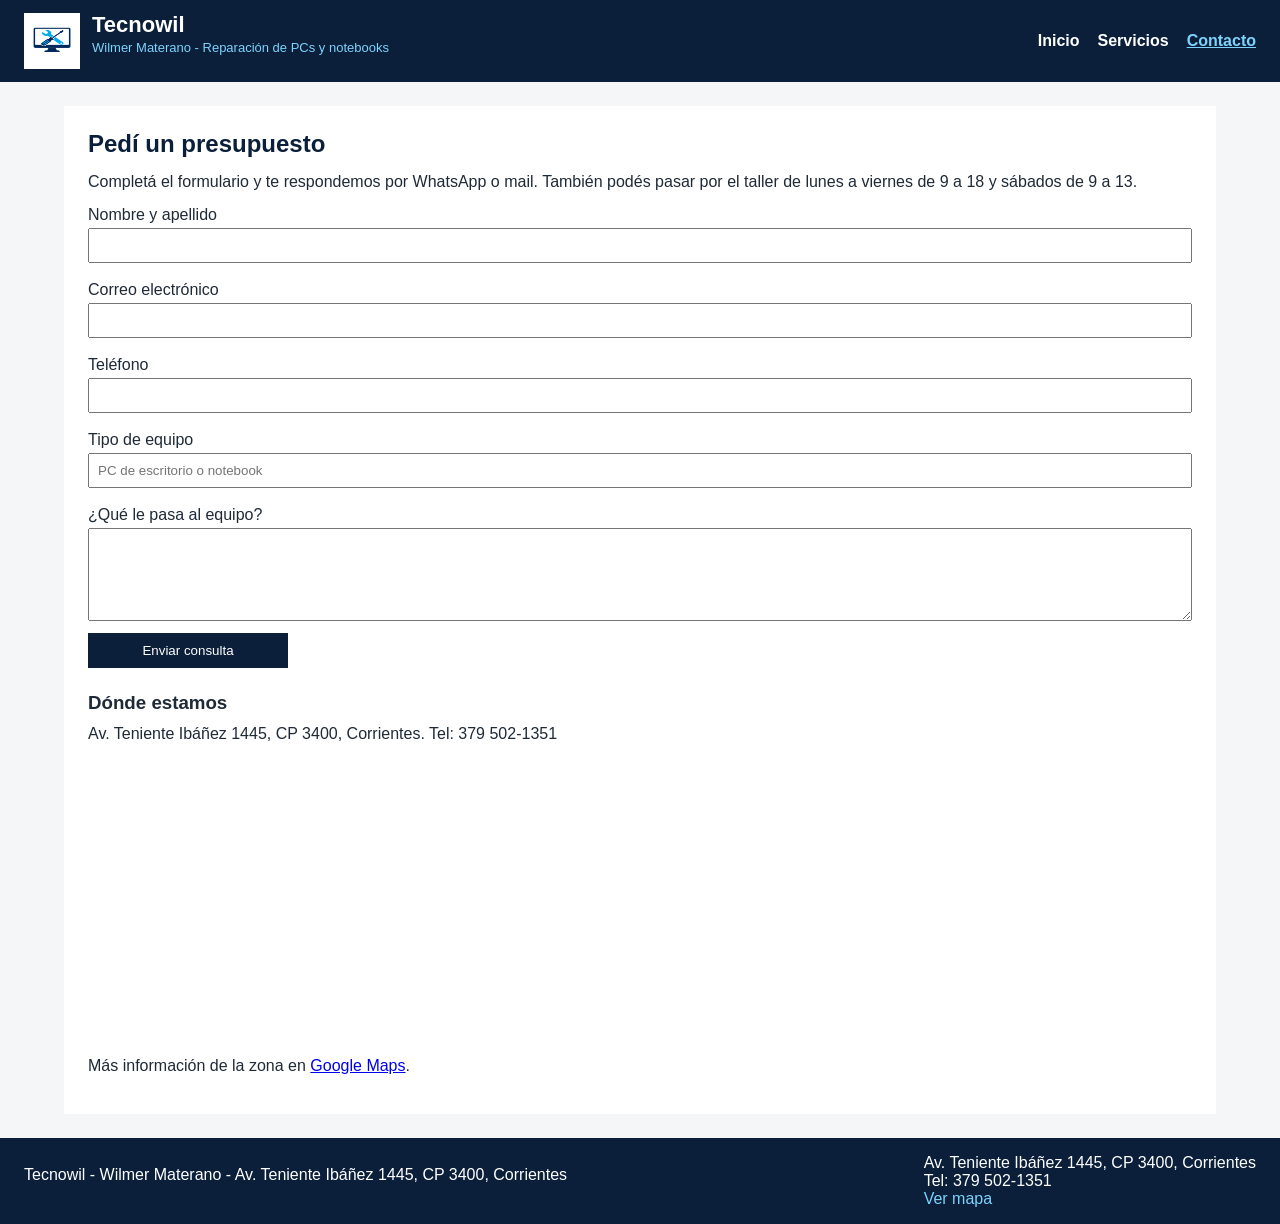
==== page/contacto.html @ 10c22e93 "agregando mis archivos del proyecto" ====
<!DOCTYPE html>
<html lang="es">
<head>
    <meta charset="UTF-8">
    <title>Contacto - Tecnowil</title>
    <link rel="stylesheet" href="../css/style.css">
</head>
<body>
    <header>
        <div class="marca">
            <img src="../media/logo.jpg" alt="Logo Tecnowil">
            <div>
                <h1>Tecnowil</h1>
                <p>Wilmer Materano - Reparación de PCs y notebooks</p>
            </div>
        </div>
        <nav>
            <ul>
                <li><a href="../index.html">Inicio</a></li>
                <li><a href="servicios.html">Servicios</a></li>
                <li><a class="activo" href="contacto.html">Contacto</a></li>
            </ul>
        </nav>
    </header>

    <main>
        <section>
            <h2>Pedí un presupuesto</h2>
            <p>
                Completá el formulario y te respondemos por WhatsApp o mail.
                También podés pasar por el taller de lunes a viernes de 9 a 18
                y sábados de 9 a 13.
            </p>

            <form action="#" method="post">
                <label for="nombre">Nombre y apellido</label>
                <input type="text" id="nombre" name="nombre" required>

                <label for="email">Correo electrónico</label>
                <input type="email" id="email" name="email" required>

                <label for="telefono">Teléfono</label>
                <input type="tel" id="telefono" name="telefono">

                <label for="equipo">Tipo de equipo</label>
                <input type="text" id="equipo" name="equipo" placeholder="PC de escritorio o notebook">

                <label for="mensaje">¿Qué le pasa al equipo?</label>
                <textarea id="mensaje" name="mensaje" rows="5" required></textarea>

                <input type="submit" value="Enviar consulta">
            </form>
        </section>

        <section>
            <h3>Dónde estamos</h3>
            <p>Av. Teniente Ibáñez 1445, CP 3400, Corrientes. Tel: 379 502-1351</p>
            <iframe
                src="https://maps.google.com/maps?q=Avenida%20Teniente%20Ibanez%201445%20Corrientes%203400&t=&z=16&ie=UTF8&iwloc=&output=embed"
                title="Mapa de Av. Teniente Ibáñez 1445, Corrientes">
            </iframe>
            <p>
                Más información de la zona en
                <a href="https://www.google.com/maps" target="_blank">Google Maps</a>.
            </p>
        </section>
    </main>

    <footer>
        <p>Tecnowil - Wilmer Materano - Av. Teniente Ibáñez 1445, CP 3400, Corrientes</p>
        <ul>
            <li>Av. Teniente Ibáñez 1445, CP 3400, Corrientes</li>
            <li>Tel: 379 502-1351</li>
            <li>
                <a href="https://maps.google.com/?q=Avenida+Teniente+Ibanez+1445+Corrientes+3400" target="_blank">Ver mapa</a>
            </li>
        </ul>
    </footer>
</body>
</html>
---- css/style.css ----
/* Tecnowil - estilos básicos 1ra entrega */
/* Header y footer en todos los HTML + main de inicio */

* {
    box-sizing: border-box;
    margin: 0;
    padding: 0;
}

body {
    font-family: Arial, Helvetica, sans-serif;
    background-color: #f4f6f8;
    color: #1f2a37;
}

/* HEADER - todas las páginas */
header {
    background-color: #0b1f3a;
    color: #ffffff;
    width: 100%;
    display: flex;
    justify-content: space-between;
    align-items: center;
    padding: 12px 24px;
}

.marca {
    display: flex;
    align-items: center;
}

.marca img {
    width: 56px;
    height: 56px;
    margin-right: 12px;
}

.marca h1 {
    font-size: 22px;
}

.marca p {
    font-size: 13px;
    color: #7dd3fc;
}

/* NAV */
nav ul {
    list-style: none;
    display: flex;
    align-items: center;
}

nav li {
    margin-left: 18px;
}

nav a {
    color: #ffffff;
    text-decoration: none;
    font-weight: bold;
}

nav a:hover {
    text-decoration: underline;
    color: #7dd3fc;
}

nav a.activo {
    color: #7dd3fc;
    text-decoration: underline;
}

/* MAIN de un HTML (index) */
main.inicio {
    width: 90%;
    margin: 24px auto;
    background-color: #ffffff;
    padding: 24px;
}

/* MAIN genérico (servicios y contacto) - poco estilo, como pide la consigna */
main {
    width: 90%;
    margin: 24px auto;
    background-color: #ffffff;
    padding: 24px;
}

h2 {
    margin-bottom: 12px;
    color: #0b1f3a;
}

h3 {
    margin: 16px 0 8px;
}

p {
    margin-bottom: 12px;
    line-height: 1.5;
}

.galeria {
    display: flex;
    justify-content: space-between;
    align-items: flex-start;
    margin: 16px 0;
}

.galeria img {
    width: 32%;
}

table {
    width: 100%;
    border-collapse: collapse;
    margin: 16px 0;
}

th, td {
    border: 1px solid #cbd5e1;
    padding: 10px;
    text-align: left;
}

th {
    background-color: #0b1f3a;
    color: #ffffff;
}

form label {
    display: block;
    margin-top: 10px;
    margin-bottom: 4px;
}

form input,
form textarea {
    width: 100%;
    padding: 8px;
    margin-bottom: 8px;
}

form input[type="submit"] {
    width: 200px;
    background-color: #0b1f3a;
    color: #ffffff;
    border: none;
    padding: 10px;
    cursor: pointer;
}

iframe {
    width: 100%;
    height: 280px;
    border: 0;
    margin-top: 12px;
}

/* FOOTER - todas las páginas */
footer {
    background-color: #0b1f3a;
    color: #ffffff;
    width: 100%;
    display: flex;
    justify-content: space-between;
    align-items: center;
    padding: 16px 24px;
}

footer a {
    color: #7dd3fc;
    text-decoration: none;
}

footer a:hover {
    text-decoration: underline;
}

footer ul {
    list-style: none;
}
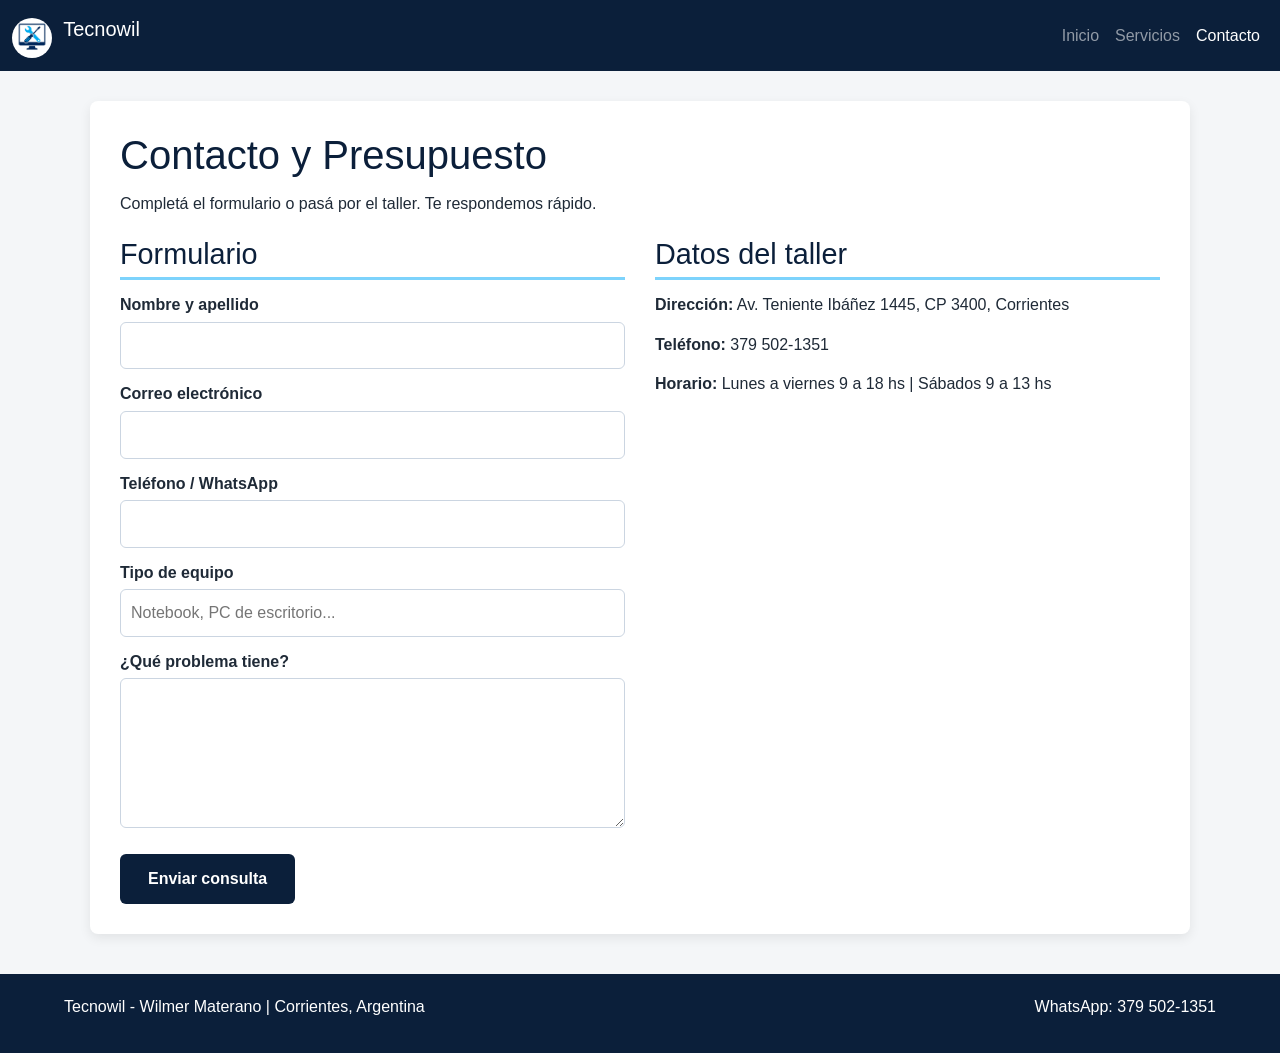
==== commit c75ce3d7: "Refactor contacto.html for better layout and form Updated the contact page layout and improved the f" ====
--- a/page/contacto.html
+++ b/page/contacto.html
@@ -2,79 +2,76 @@
 <html lang="es">
 <head>
     <meta charset="UTF-8">
+    <meta name="viewport" content="width=device-width, initial-scale=1.0">
     <title>Contacto - Tecnowil</title>
+    <link href="https://cdn.jsdelivr.net/npm/bootstrap@5.3.9/dist/css/bootstrap.min.css" rel="stylesheet" integrity="sha384-yEPZ7jP9S0QKiUQ0m3jjsO4ProIW7wvR9gXkI7JOGa2XVsw53Yke2bsdkBbjmmiX" crossorigin="anonymous">
     <link rel="stylesheet" href="../css/style.css">
 </head>
 <body>
-    <header>
-        <div class="marca">
-            <img src="../media/logo.jpg" alt="Logo Tecnowil">
-            <div>
-                <h1>Tecnowil</h1>
-                <p>Wilmer Materano - Reparación de PCs y notebooks</p>
+    <nav class="navbar navbar-expand-lg navbar-dark">
+        <div class="container-fluid">
+            <a class="navbar-brand" href="../index.html">
+                <img src="../media/logo.jpg" alt="Logo" width="40" height="40" class="logo-animado">
+                Tecnowil
+            </a>
+            <button class="navbar-toggler" type="button" data-bs-toggle="collapse" data-bs-target="#navbarNav" aria-controls="navbarNav" aria-expanded="false" aria-label="Abrir menú">
+                <span class="navbar-toggler-icon"></span>
+            </button>
+            <div class="collapse navbar-collapse" id="navbarNav">
+                <ul class="navbar-nav">
+                    <li class="nav-item"><a class="nav-link" href="../index.html">Inicio</a></li>
+                    <li class="nav-item"><a class="nav-link" href="servicios.html">Servicios</a></li>
+                    <li class="nav-item"><a class="nav-link active" href="contacto.html">Contacto</a></li>
+                </ul>
             </div>
         </div>
-        <nav>
-            <ul>
-                <li><a href="../index.html">Inicio</a></li>
-                <li><a href="servicios.html">Servicios</a></li>
-                <li><a class="activo" href="contacto.html">Contacto</a></li>
-            </ul>
-        </nav>
-    </header>
+    </nav>
 
     <main>
-        <section>
-            <h2>Pedí un presupuesto</h2>
-            <p>
-                Completá el formulario y te respondemos por WhatsApp o mail.
-                También podés pasar por el taller de lunes a viernes de 9 a 18
-                y sábados de 9 a 13.
-            </p>
+        <h1 class="animar-entrada">Contacto y Presupuesto</h1>
+        <p>Completá el formulario o pasá por el taller. Te respondemos rápido.</p>
 
-            <form action="#" method="post">
-                <label for="nombre">Nombre y apellido</label>
-                <input type="text" id="nombre" name="nombre" required>
+        <div class="contacto-grid">
+            <section>
+                <h2>Formulario</h2>
+                <form action="#" method="post">
+                    <label for="nombre">Nombre y apellido</label>
+                    <input type="text" id="nombre" name="nombre" required>
 
-                <label for="email">Correo electrónico</label>
-                <input type="email" id="email" name="email" required>
+                    <label for="email">Correo electrónico</label>
+                    <input type="email" id="email" name="email" required>
 
-                <label for="telefono">Teléfono</label>
-                <input type="tel" id="telefono" name="telefono">
+                    <label for="telefono">Teléfono / WhatsApp</label>
+                    <input type="tel" id="telefono" name="telefono">
 
-                <label for="equipo">Tipo de equipo</label>
-                <input type="text" id="equipo" name="equipo" placeholder="PC de escritorio o notebook">
+                    <label for="equipo">Tipo de equipo</label>
+                    <input type="text" id="equipo" name="equipo" placeholder="Notebook, PC de escritorio...">
 
-                <label for="mensaje">¿Qué le pasa al equipo?</label>
-                <textarea id="mensaje" name="mensaje" rows="5" required></textarea>
+                    <label for="mensaje">¿Qué problema tiene?</label>
+                    <textarea id="mensaje" name="mensaje" rows="5" required></textarea>
 
-                <input type="submit" value="Enviar consulta">
-            </form>
-        </section>
+                    <input type="submit" value="Enviar consulta">
+                </form>
+            </section>
 
-        <section>
-            <h3>Dónde estamos</h3>
-            <p>Av. Teniente Ibáñez 1445, CP 3400, Corrientes. Tel: 379 502-1351</p>
-            <iframe
-                src="https://maps.google.com/maps?q=Avenida%20Teniente%20Ibanez%201445%20Corrientes%203400&t=&z=16&ie=UTF8&iwloc=&output=embed"
-                title="Mapa de Av. Teniente Ibáñez 1445, Corrientes">
-            </iframe>
-            <p>
-                Más información de la zona en
-                <a href="https://www.google.com/maps" target="_blank">Google Maps</a>.
-            </p>
-        </section>
+            <section>
+                <h2>Datos del taller</h2>
+                <p><strong>Dirección:</strong> Av. Teniente Ibáñez 1445, CP 3400, Corrientes</p>
+                <p><strong>Teléfono:</strong> 379 502-1351</p>
+                <p><strong>Horario:</strong> Lunes a viernes 9 a 18 hs | Sábados 9 a 13 hs</p>
+                <iframe
+                    src="https://maps.google.com/maps?q=Avenida%20Teniente%20Ibanez%201445%20Corrientes%203400&t=&z=16&ie=UTF8&iwloc=&output=embed"
+                    title="Mapa del taller" class="mapa" loading="lazy">
+                </iframe>
+            </section>
+        </div>
     </main>
 
     <footer>
-        <p>Tecnowil - Wilmer Materano - Av. Teniente Ibáñez 1445, CP 3400, Corrientes</p>
-        <ul>
-            <li>Av. Teniente Ibáñez 1445, CP 3400, Corrientes</li>
-            <li>Tel: 379 502-1351</li>
-            <li>
-                <a href="https://maps.google.com/?q=Avenida+Teniente+Ibanez+1445+Corrientes+3400" target="_blank">Ver mapa</a>
-            </li>
-        </ul>
+        <p>Tecnowil - Wilmer Materano | Corrientes, Argentina</p>
+        <p>WhatsApp: 379 502-1351</p>
     </footer>
+
+    <script src="https://cdn.jsdelivr.net/npm/bootstrap@5.3.9/dist/js/bootstrap.bundle.min.js" integrity="sha384-WyOxWvTyr1QaMPfiPJSv76iReVthorl5uWlFtZPyK0IEB0hGzo9y5Bp9mYanr8Bu" crossorigin="anonymous"></script>
 </body>
 </html>
